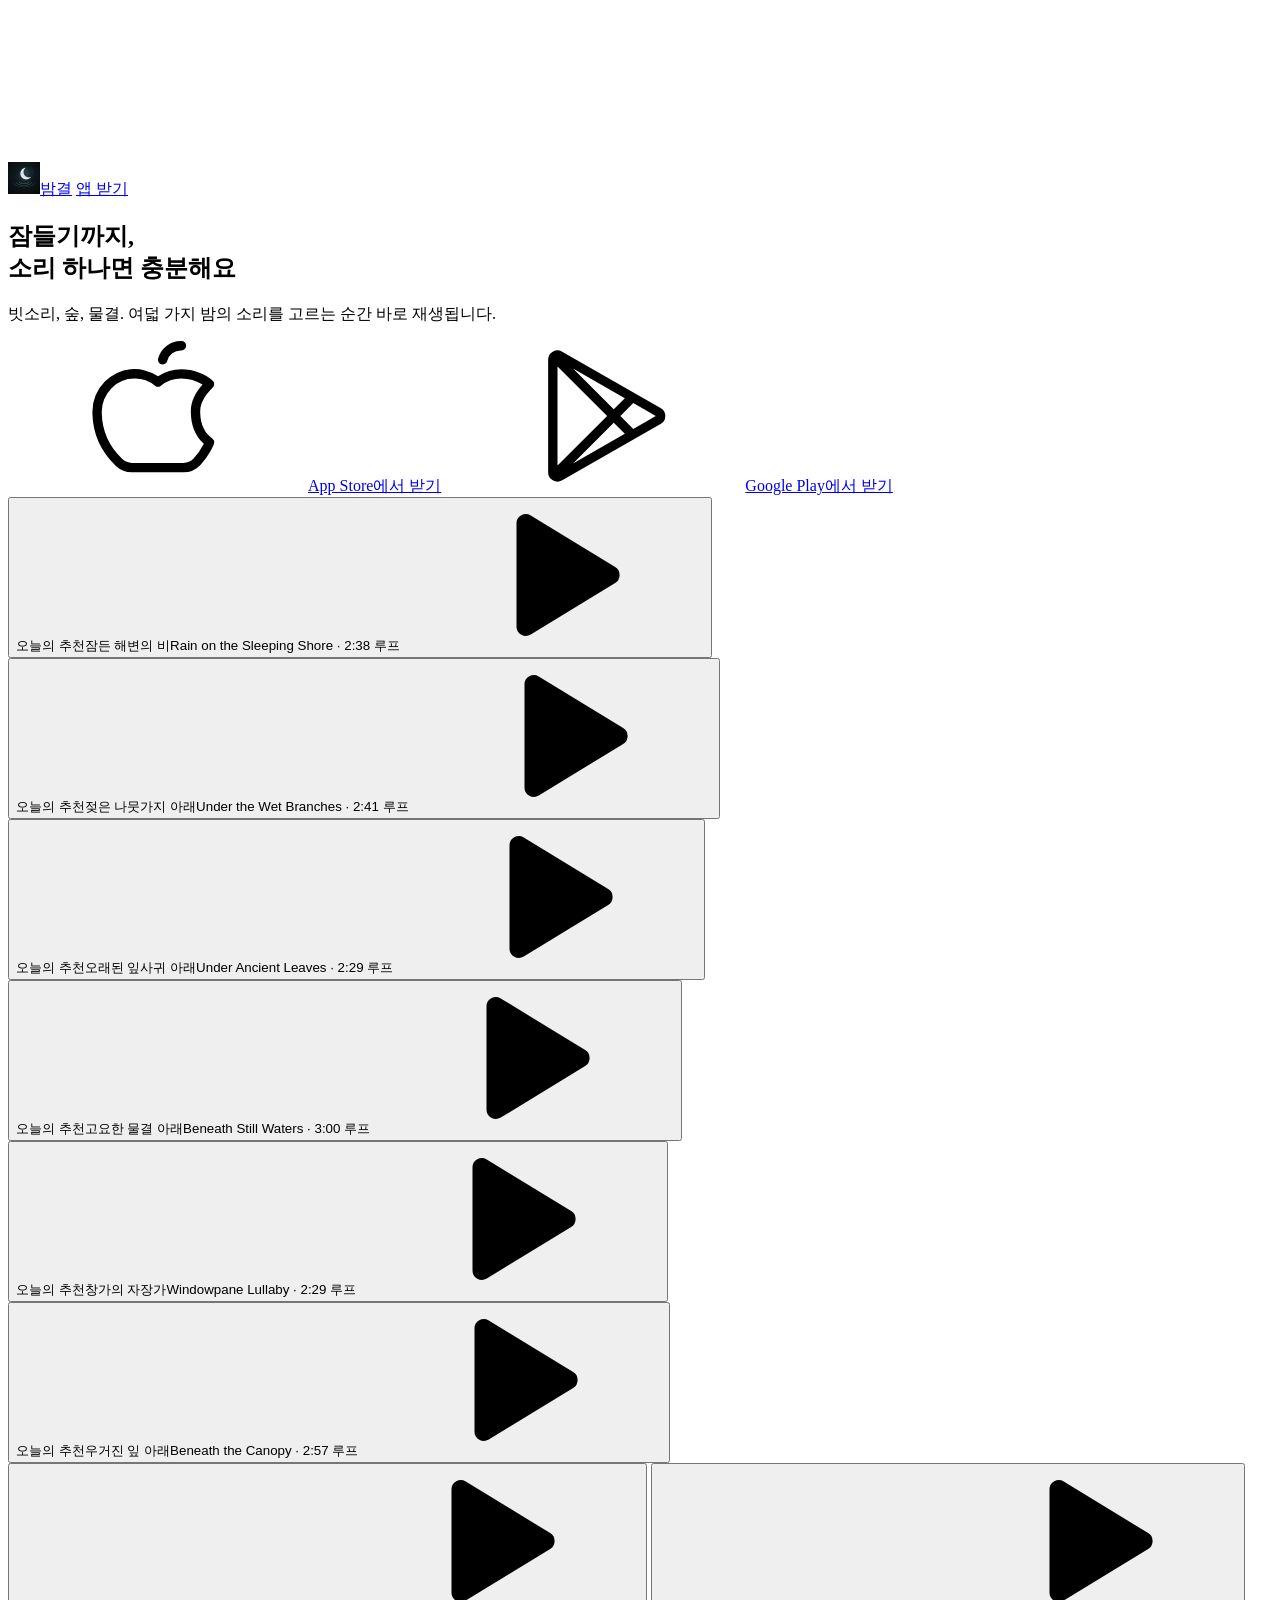
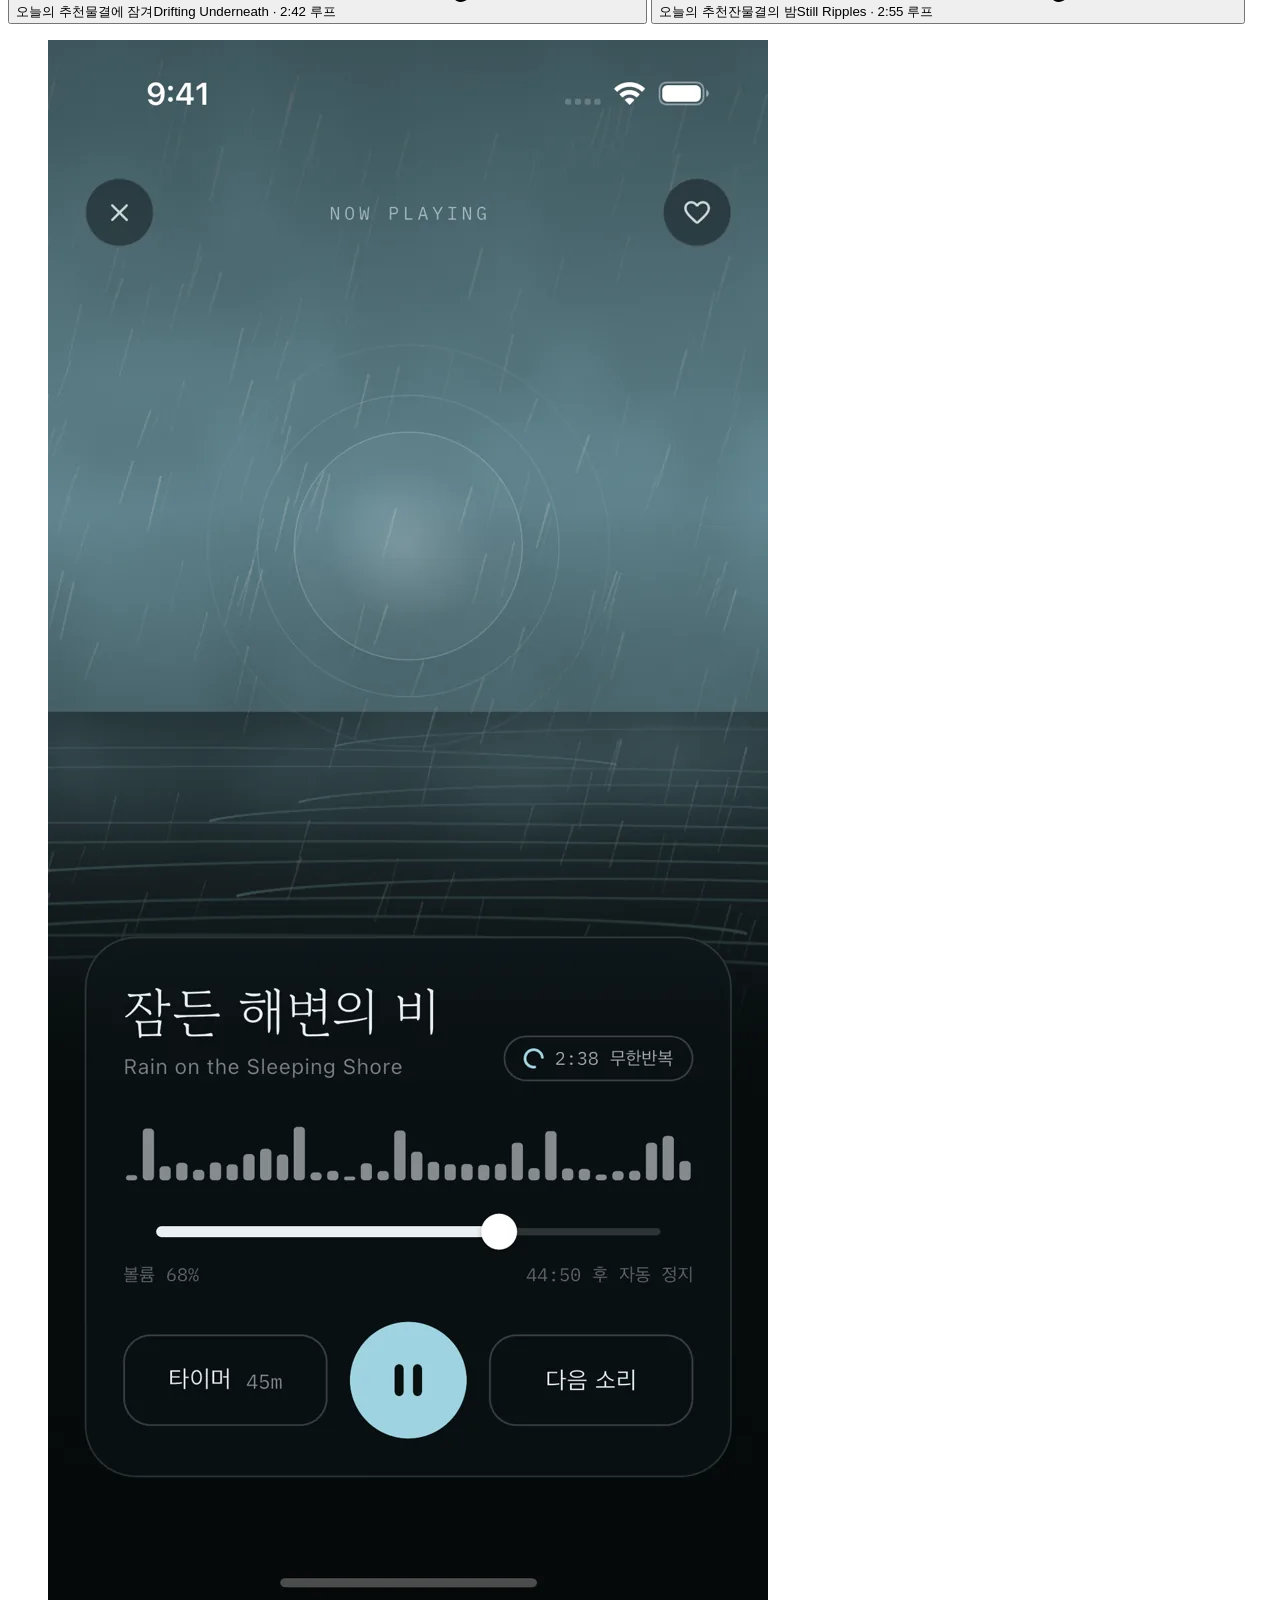
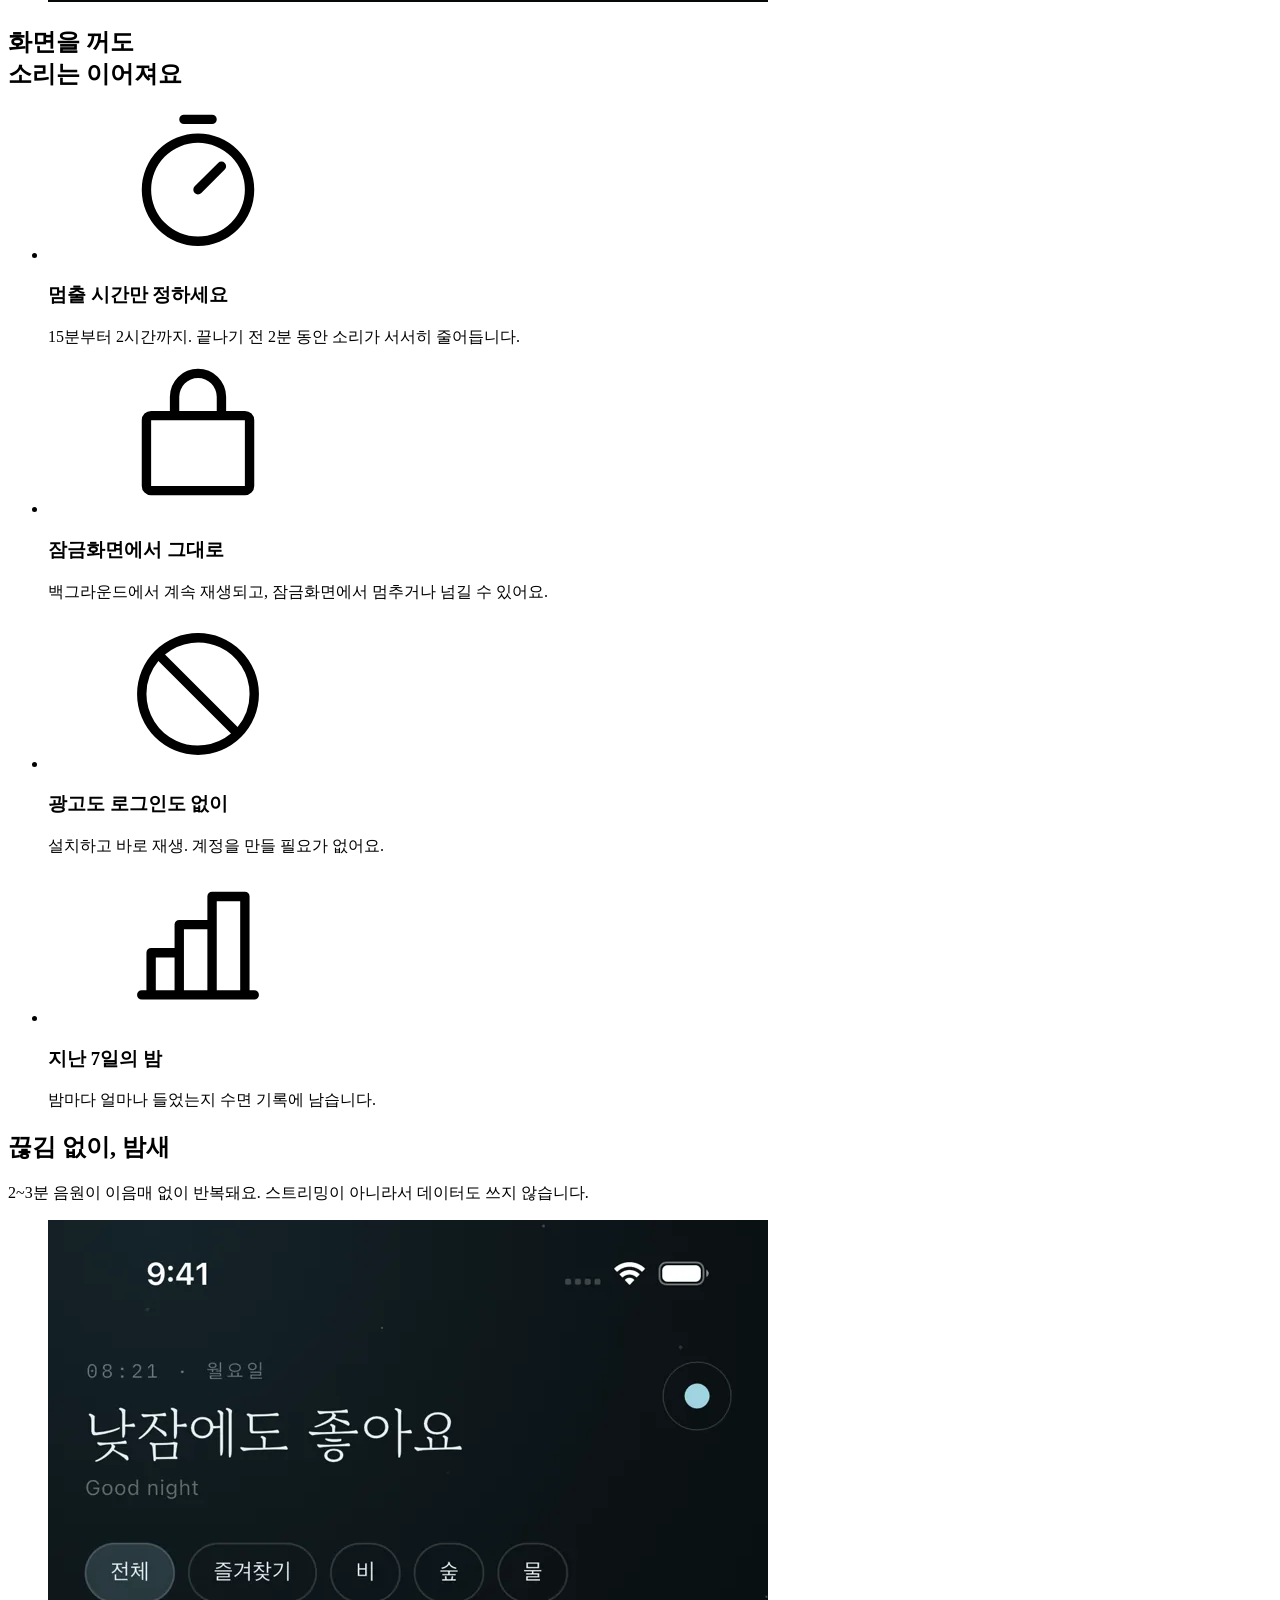
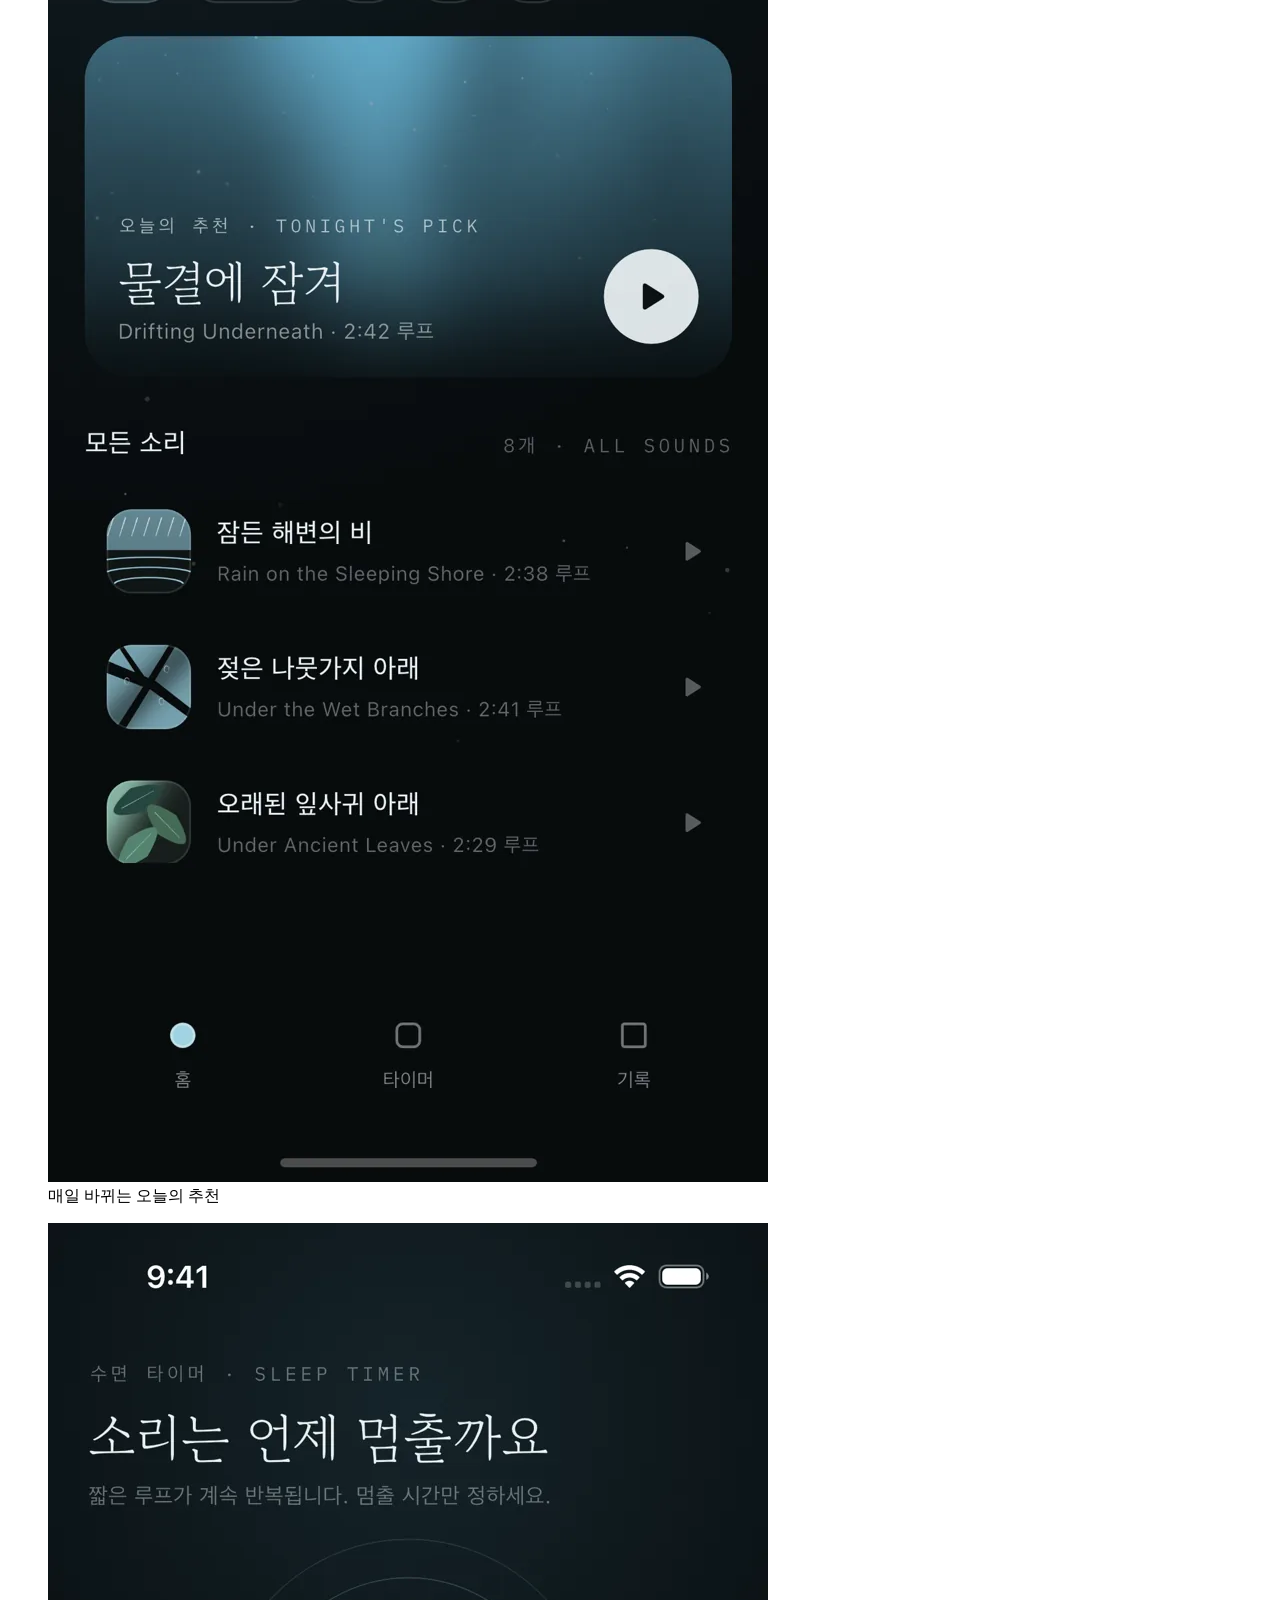
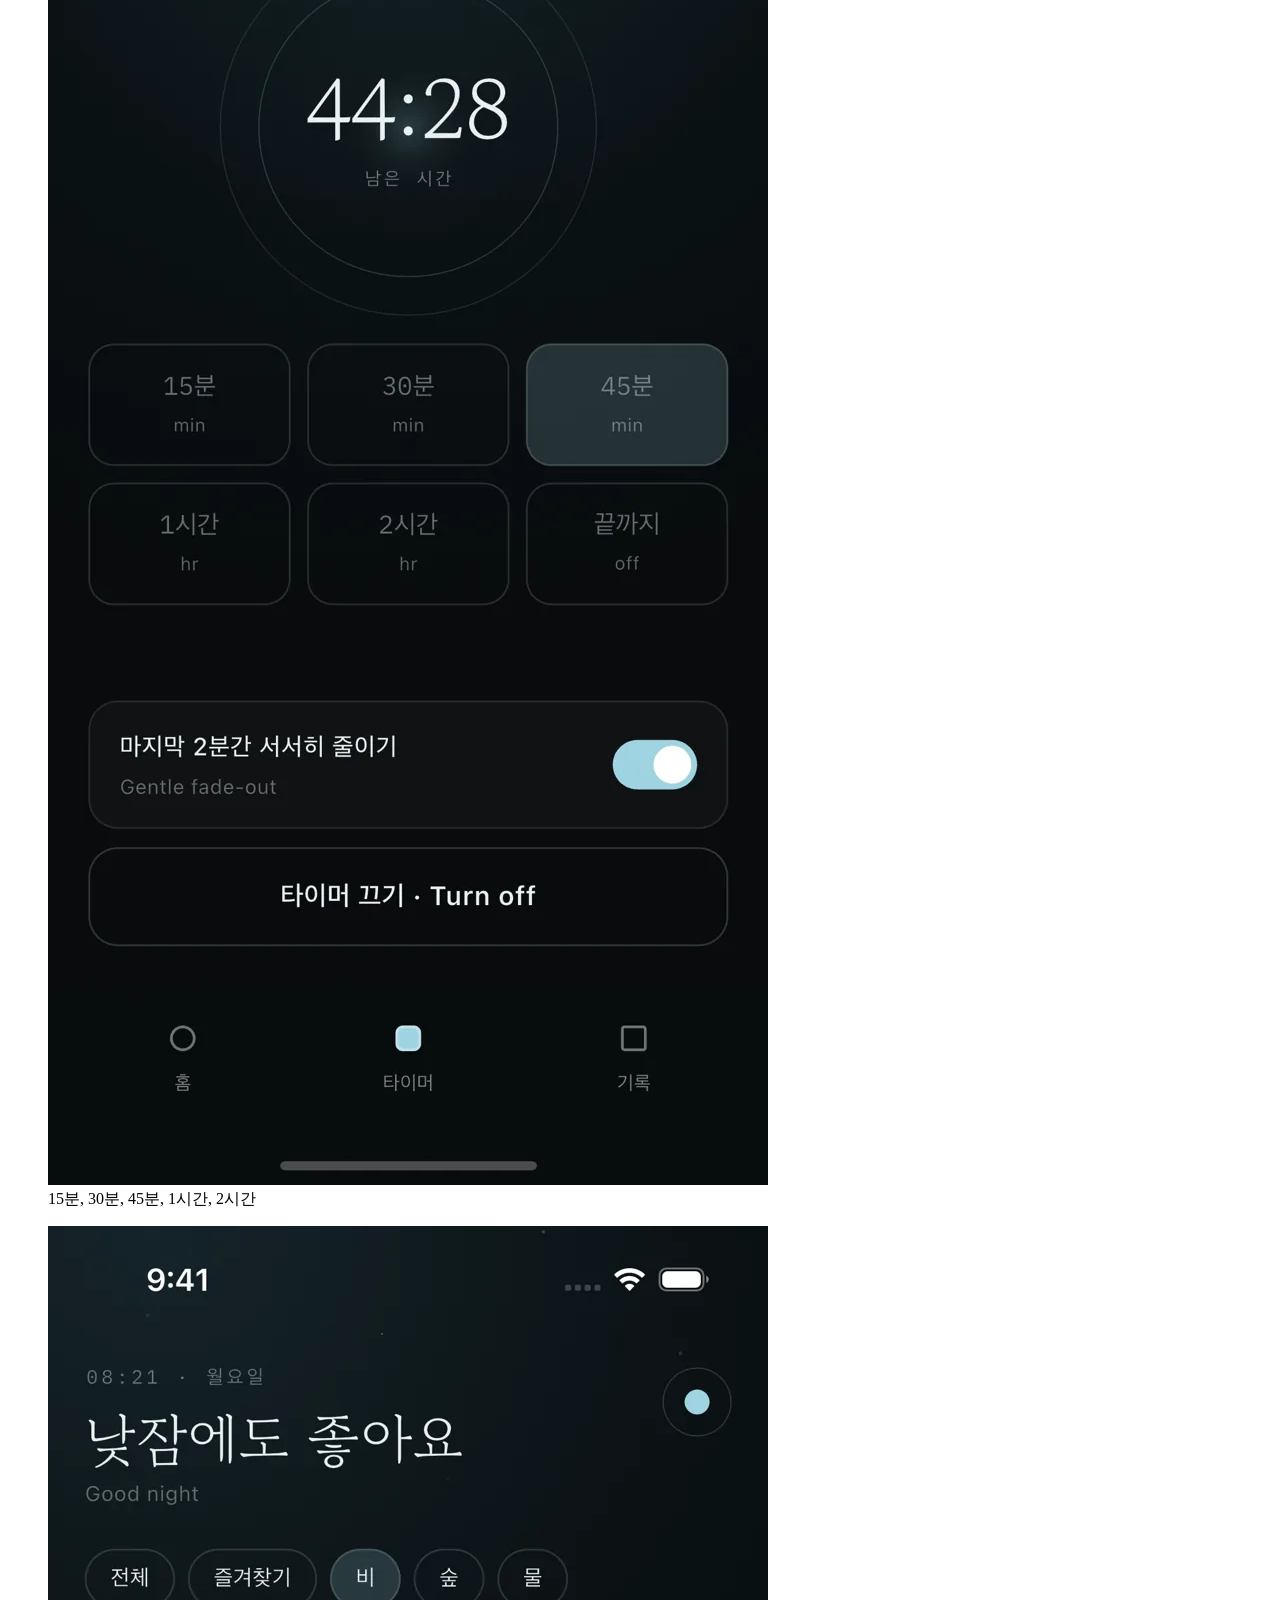
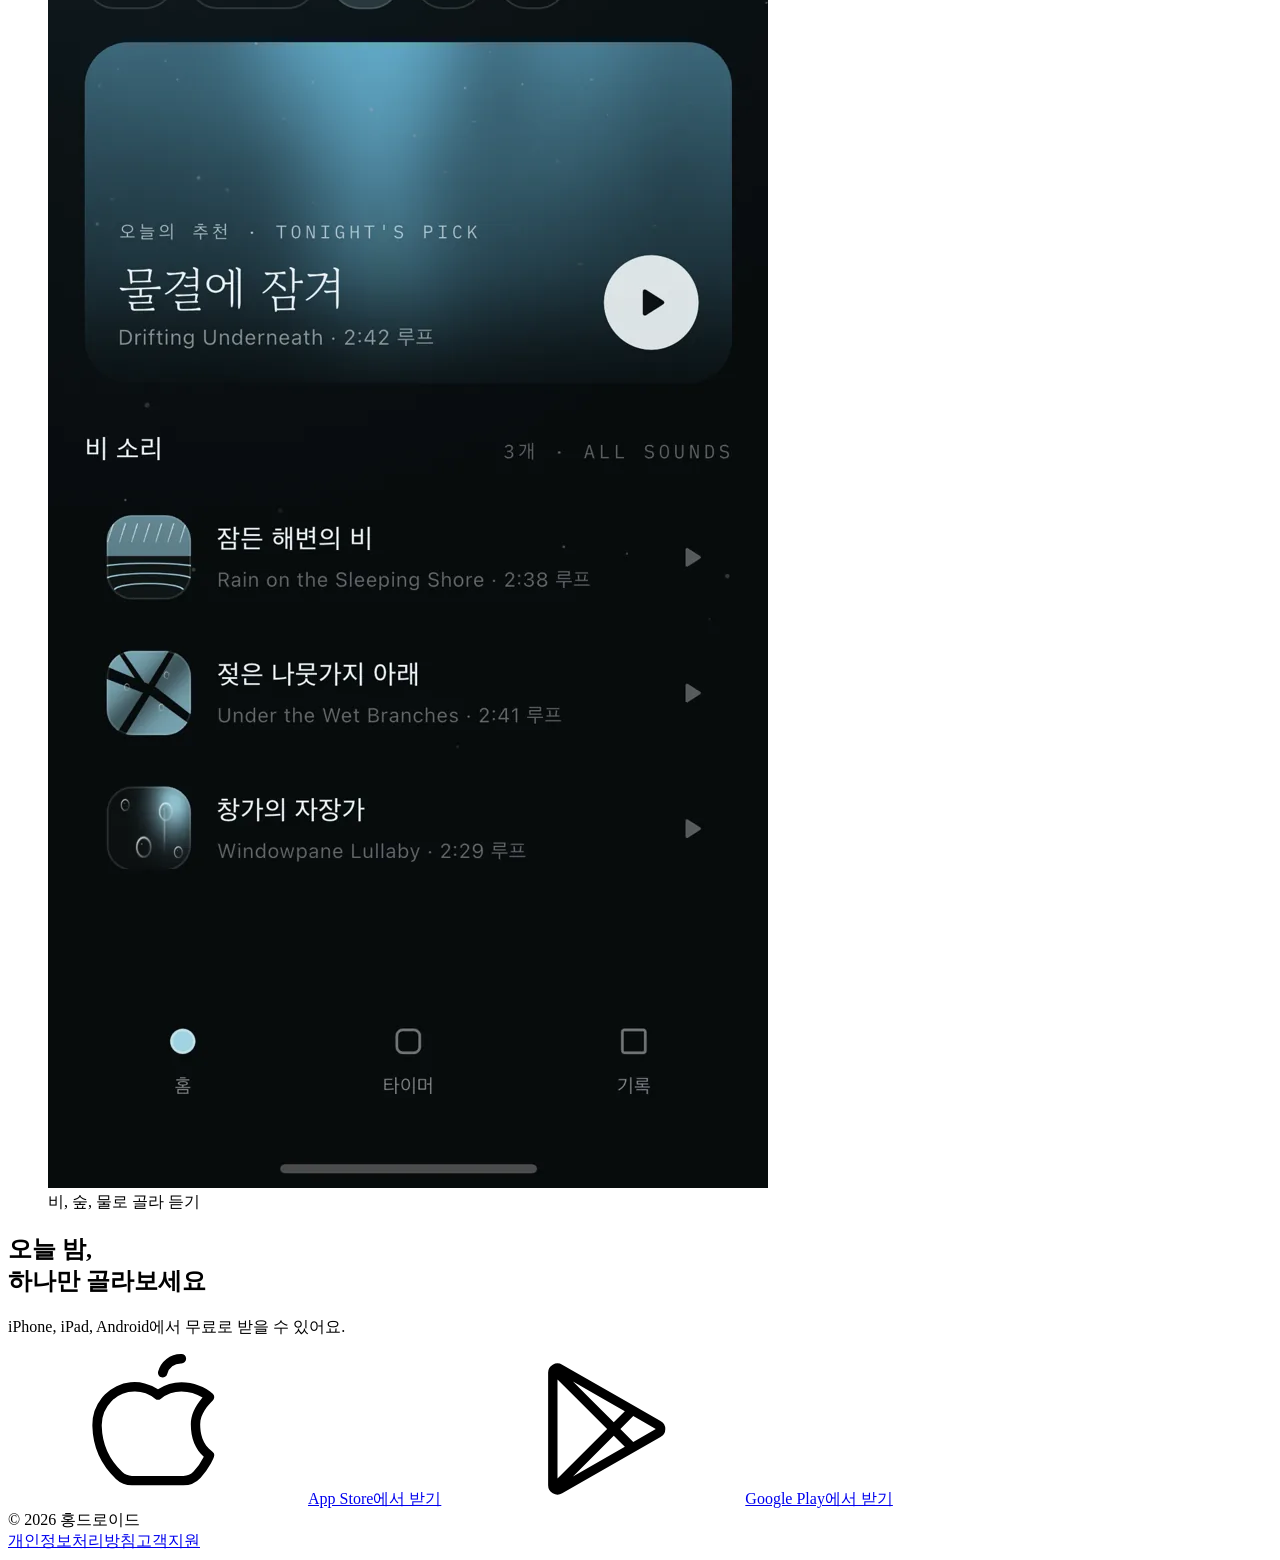
==== site/index.html @ 4cf06735 "밤결 랜딩 페이지 Co-Authored-By: Claude Opus 5.5 <noreply@anthropic.com> Claude-Session: https://claude.ai/" ====
<!doctype html>
<html lang="ko">
<head>
<meta charset="utf-8">
<meta name="viewport" content="width=device-width, initial-scale=1, viewport-fit=cover">
<title>밤결 - 수면 백색소음·빗소리 앱</title>
<meta name="description" content="빗소리, 숲, 물결. 여덟 가지 밤의 소리를 고르는 순간 바로 재생되는 수면 사운드 앱. 타이머, 백그라운드 재생, 광고 없이.">
<meta name="theme-color" content="#0A1013">
<link rel="canonical" href="https://bamgyeol.vercel.app/">
<link rel="icon" href="/favicon.png" type="image/png">
<link rel="apple-touch-icon" href="/apple-touch-icon.png">
<meta property="og:type" content="website">
<meta property="og:locale" content="ko_KR">
<meta property="og:title" content="밤결 - 잠들기까지, 소리 하나면 충분해요">
<meta property="og:description" content="여덟 가지 밤의 소리를 고르는 순간 바로 재생됩니다. iOS·Android 무료.">
<meta property="og:url" content="https://bamgyeol.vercel.app/">
<meta property="og:image" content="https://bamgyeol.vercel.app/og.jpg">
<meta name="twitter:card" content="summary_large_image">
<meta name="apple-itunes-app" content="app-id=6816719142">
<link rel="preload" href="/fonts/gowun.woff2" as="font" type="font/woff2" crossorigin>
<link rel="stylesheet" href="/styles.css">
<script type="application/ld+json">
{"@context":"https://schema.org","@type":"MobileApplication","name":"밤결","alternateName":"Bamgyeol","operatingSystem":"iOS, Android","applicationCategory":"HealthApplication","description":"여덟 가지 밤의 소리를 무한 반복 재생하는 수면 사운드 앱","offers":{"@type":"Offer","price":"0","priceCurrency":"KRW"},"downloadUrl":["https://apps.apple.com/kr/app/id6816719142","https://play.google.com/store/apps/details?id=com.bamgyeol.bamgyeol"]}
</script>
</head>
<body>
<svg class="sprite" aria-hidden="true"><symbol id="i-apple" viewBox="0 0 256 256"><path d="M223.3,169.59a8.07,8.07,0,0,0-2.8-3.4C203.53,154.53,200,134.64,200,120c0-17.67,13.47-33.06,21.5-40.67a8,8,0,0,0,0-11.62C208.82,55.74,187.82,48,168,48a72.2,72.2,0,0,0-40,12.13,71.56,71.56,0,0,0-90.71,9.09A74.63,74.63,0,0,0,16,123.4a127.06,127.06,0,0,0,40.14,89.73A39.8,39.8,0,0,0,83.59,224h87.68a39.84,39.84,0,0,0,29.12-12.57,125,125,0,0,0,17.82-24.6C225.23,174,224.33,172,223.3,169.59Zm-34.63,30.94a23.76,23.76,0,0,1-17.4,7.47H83.59a23.82,23.82,0,0,1-16.44-6.51A111.14,111.14,0,0,1,32,123,58.5,58.5,0,0,1,48.65,80.47,54.81,54.81,0,0,1,88,64h.78A55.45,55.45,0,0,1,123,76.28a8,8,0,0,0,10,0A55.44,55.44,0,0,1,168,64a70.64,70.64,0,0,1,36,10.35c-13,14.52-20,30.47-20,45.65,0,23.77,7.64,42.73,22.18,55.3A105.82,105.82,0,0,1,188.67,200.53ZM128.23,30A40,40,0,0,1,167,0h1a8,8,0,0,1,0,16h-1a24,24,0,0,0-23.24,18,8,8,0,1,1-15.5-4Z"/></symbol><symbol id="i-gplay" viewBox="0 0 256 256"><path d="M239.82,114.19,72,18.16a16,16,0,0,0-16.12,0A15.68,15.68,0,0,0,48,31.87V224.13a15.68,15.68,0,0,0,7.92,13.67,16,16,0,0,0,16.12,0l167.78-96a15.75,15.75,0,0,0,0-27.62ZM64,212.67V43.33L148.69,128Zm96-73.36,18.92,18.92-88.5,50.66ZM90.4,47.1l88.53,50.67L160,116.69ZM193.31,150l-22-22,22-22,38.43,22Z"/></symbol><symbol id="i-play" viewBox="0 0 256 256"><path d="M240,128a15.74,15.74,0,0,1-7.6,13.51L88.32,229.65a16,16,0,0,1-16.2.3A15.86,15.86,0,0,1,64,216.13V39.87a15.86,15.86,0,0,1,8.12-13.82,16,16,0,0,1,16.2.3L232.4,114.49A15.74,15.74,0,0,1,240,128Z"/></symbol><symbol id="i-timer" viewBox="0 0 256 256"><path d="M128,40a96,96,0,1,0,96,96A96.11,96.11,0,0,0,128,40Zm0,176a80,80,0,1,1,80-80A80.09,80.09,0,0,1,128,216ZM173.66,90.34a8,8,0,0,1,0,11.32l-40,40a8,8,0,0,1-11.32-11.32l40-40A8,8,0,0,1,173.66,90.34ZM96,16a8,8,0,0,1,8-8h48a8,8,0,0,1,0,16H104A8,8,0,0,1,96,16Z"/></symbol><symbol id="i-lock" viewBox="0 0 256 256"><path d="M208,80H176V56a48,48,0,0,0-96,0V80H48A16,16,0,0,0,32,96V208a16,16,0,0,0,16,16H208a16,16,0,0,0,16-16V96A16,16,0,0,0,208,80ZM96,56a32,32,0,0,1,64,0V80H96ZM208,208H48V96H208V208Z"/></symbol><symbol id="i-prohibit" viewBox="0 0 256 256"><path d="M128,24A104,104,0,1,0,232,128,104.11,104.11,0,0,0,128,24Zm88,104a87.56,87.56,0,0,1-20.41,56.28L71.72,60.4A88,88,0,0,1,216,128ZM40,128A87.56,87.56,0,0,1,60.41,71.72L184.28,195.6A88,88,0,0,1,40,128Z"/></symbol><symbol id="i-chart" viewBox="0 0 256 256"><path d="M224,200h-8V40a8,8,0,0,0-8-8H152a8,8,0,0,0-8,8V80H96a8,8,0,0,0-8,8v40H48a8,8,0,0,0-8,8v64H32a8,8,0,0,0,0,16H224a8,8,0,0,0,0-16ZM160,48h40V200H160ZM104,96h40V200H104ZM56,144H88v56H56Z"/></symbol></svg>
<div class="ambient" aria-hidden="true"><div class="ambient__layer"></div><div class="ambient__layer"></div></div>

<header class="nav">
  <a class="brand" href="#top" aria-label="밤결 처음으로"><img src="/img/icon.png" alt="" width="32" height="32"><span>밤결</span></a>
  <a class="nav__get" href="#get">앱 받기</a>
</header>

<main id="top">
  <section class="hero">
    <div class="hero__copy">
      <h1><span>잠들기까지,</span><br><span>소리 하나면 충분해요</span></h1>
      <p class="hero__sub">빗소리, 숲, 물결. 여덟 가지 밤의 소리를 고르는 순간 바로 재생됩니다.</p>
      <div class="stores">
        <a class="store" href="https://apps.apple.com/kr/app/id6816719142" rel="noopener"><svg aria-hidden="true"><use href="#i-apple"/></svg><span>App Store에서 받기</span></a>
        <a class="store" href="https://play.google.com/store/apps/details?id=com.bamgyeol.bamgyeol" rel="noopener"><svg aria-hidden="true"><use href="#i-gplay"/></svg><span>Google Play에서 받기</span></a>
      </div>
    </div>

    <div class="windows" role="group" aria-label="여덟 가지 소리 미리 듣기. 누르면 재생됩니다.">
      <button class="win" type="button" data-id="rain_shore" data-name="잠든 해변의 비" aria-pressed="false" style="--scene:url(/img/scene_rain_shore.webp);--i:0">
        <span class="win__cap"><span class="win__pick">오늘의 추천</span><span class="win__name">잠든 해변의 비</span><span class="win__en">Rain on the Sleeping Shore · 2:38 루프</span></span>
        <span class="win__state" aria-hidden="true"><svg><use href="#i-play"/></svg><span class="eq"><i></i><i></i><i></i></span></span>
      </button>
      <button class="win" type="button" data-id="wet_branches" data-name="젖은 나뭇가지 아래" aria-pressed="false" style="--scene:url(/img/scene_wet_branches.webp);--i:1">
        <span class="win__cap"><span class="win__pick">오늘의 추천</span><span class="win__name">젖은 나뭇가지 아래</span><span class="win__en">Under the Wet Branches · 2:41 루프</span></span>
        <span class="win__state" aria-hidden="true"><svg><use href="#i-play"/></svg><span class="eq"><i></i><i></i><i></i></span></span>
      </button>
      <button class="win" type="button" data-id="ancient_leaves" data-name="오래된 잎사귀 아래" aria-pressed="false" style="--scene:url(/img/scene_ancient_leaves.webp);--i:2">
        <span class="win__cap"><span class="win__pick">오늘의 추천</span><span class="win__name">오래된 잎사귀 아래</span><span class="win__en">Under Ancient Leaves · 2:29 루프</span></span>
        <span class="win__state" aria-hidden="true"><svg><use href="#i-play"/></svg><span class="eq"><i></i><i></i><i></i></span></span>
      </button>
      <button class="win" type="button" data-id="still_waters" data-name="고요한 물결 아래" aria-pressed="false" style="--scene:url(/img/scene_still_waters.webp);--i:3">
        <span class="win__cap"><span class="win__pick">오늘의 추천</span><span class="win__name">고요한 물결 아래</span><span class="win__en">Beneath Still Waters · 3:00 루프</span></span>
        <span class="win__state" aria-hidden="true"><svg><use href="#i-play"/></svg><span class="eq"><i></i><i></i><i></i></span></span>
      </button>
      <button class="win" type="button" data-id="windowpane" data-name="창가의 자장가" aria-pressed="false" style="--scene:url(/img/scene_windowpane.webp);--i:4">
        <span class="win__cap"><span class="win__pick">오늘의 추천</span><span class="win__name">창가의 자장가</span><span class="win__en">Windowpane Lullaby · 2:29 루프</span></span>
        <span class="win__state" aria-hidden="true"><svg><use href="#i-play"/></svg><span class="eq"><i></i><i></i><i></i></span></span>
      </button>
      <button class="win" type="button" data-id="canopy" data-name="우거진 잎 아래" aria-pressed="false" style="--scene:url(/img/scene_canopy.webp);--i:5">
        <span class="win__cap"><span class="win__pick">오늘의 추천</span><span class="win__name">우거진 잎 아래</span><span class="win__en">Beneath the Canopy · 2:57 루프</span></span>
        <span class="win__state" aria-hidden="true"><svg><use href="#i-play"/></svg><span class="eq"><i></i><i></i><i></i></span></span>
      </button>
      <button class="win" type="button" data-id="drifting" data-name="물결에 잠겨" aria-pressed="false" style="--scene:url(/img/scene_drifting.webp);--i:6">
        <span class="win__cap"><span class="win__pick">오늘의 추천</span><span class="win__name">물결에 잠겨</span><span class="win__en">Drifting Underneath · 2:42 루프</span></span>
        <span class="win__state" aria-hidden="true"><svg><use href="#i-play"/></svg><span class="eq"><i></i><i></i><i></i></span></span>
      </button>
      <button class="win" type="button" data-id="still_ripples" data-name="잔물결의 밤" aria-pressed="false" style="--scene:url(/img/scene_still_ripples.webp);--i:7">
        <span class="win__cap"><span class="win__pick">오늘의 추천</span><span class="win__name">잔물결의 밤</span><span class="win__en">Still Ripples · 2:55 루프</span></span>
        <span class="win__state" aria-hidden="true"><svg><use href="#i-play"/></svg><span class="eq"><i></i><i></i><i></i></span></span>
      </button>
    </div>
  </section>

  <section class="night reveal">
    <figure class="night__shot">
      <img src="/shots/player.webp" alt="밤결 재생 화면. 잠든 해변의 비가 재생 중이고 자동 정지 타이머가 켜져 있다." width="720" height="1562" loading="lazy">
    </figure>
    <div class="night__copy">
      <h2>화면을 꺼도<br>소리는 이어져요</h2>
      <ul class="facts">
        <li><svg aria-hidden="true"><use href="#i-timer"/></svg><div><h3>멈출 시간만 정하세요</h3><p>15분부터 2시간까지. 끝나기 전 2분 동안 소리가 서서히 줄어듭니다.</p></div></li>
        <li><svg aria-hidden="true"><use href="#i-lock"/></svg><div><h3>잠금화면에서 그대로</h3><p>백그라운드에서 계속 재생되고, 잠금화면에서 멈추거나 넘길 수 있어요.</p></div></li>
        <li><svg aria-hidden="true"><use href="#i-prohibit"/></svg><div><h3>광고도 로그인도 없이</h3><p>설치하고 바로 재생. 계정을 만들 필요가 없어요.</p></div></li>
        <li><svg aria-hidden="true"><use href="#i-chart"/></svg><div><h3>지난 7일의 밤</h3><p>밤마다 얼마나 들었는지 수면 기록에 남습니다.</p></div></li>
      </ul>
    </div>
  </section>

  <section class="screens reveal">
    <h2>끊김 없이, 밤새</h2>
    <p class="screens__lead">2~3분 음원이 이음매 없이 반복돼요. 스트리밍이 아니라서 데이터도 쓰지 않습니다.</p>
    <div class="screens__row">
      <figure><img src="/shots/home.webp" alt="홈 화면. 오늘의 추천과 소리 목록" width="720" height="1562" loading="lazy"><figcaption>매일 바뀌는 오늘의 추천</figcaption></figure>
      <figure><img src="/shots/timer.webp" alt="수면 타이머 화면" width="720" height="1562" loading="lazy"><figcaption>15분, 30분, 45분, 1시간, 2시간</figcaption></figure>
      <figure><img src="/shots/filtered.webp" alt="비 카테고리로 걸러 본 소리 목록" width="720" height="1562" loading="lazy"><figcaption>비, 숲, 물로 골라 듣기</figcaption></figure>
    </div>
  </section>

  <section class="get reveal" id="get">
    <h2>오늘 밤,<br>하나만 골라보세요</h2>
    <p>iPhone, iPad, Android에서 무료로 받을 수 있어요.</p>
    <div class="stores">
      <a class="store" href="https://apps.apple.com/kr/app/id6816719142" rel="noopener"><svg aria-hidden="true"><use href="#i-apple"/></svg><span>App Store에서 받기</span></a>
      <a class="store" href="https://play.google.com/store/apps/details?id=com.bamgyeol.bamgyeol" rel="noopener"><svg aria-hidden="true"><use href="#i-gplay"/></svg><span>Google Play에서 받기</span></a>
    </div>
  </section>
</main>

<footer class="foot">
  <span>© 2026 홍드로이드</span>
  <nav aria-label="정책"><a href="https://bamgyeol-sleep-app.web.app/privacy.html">개인정보처리방침</a><a href="https://bamgyeol-sleep-app.web.app/support.html">고객지원</a></nav>
</footer>
<script src="/main.js" defer></script>
</body>
</html>
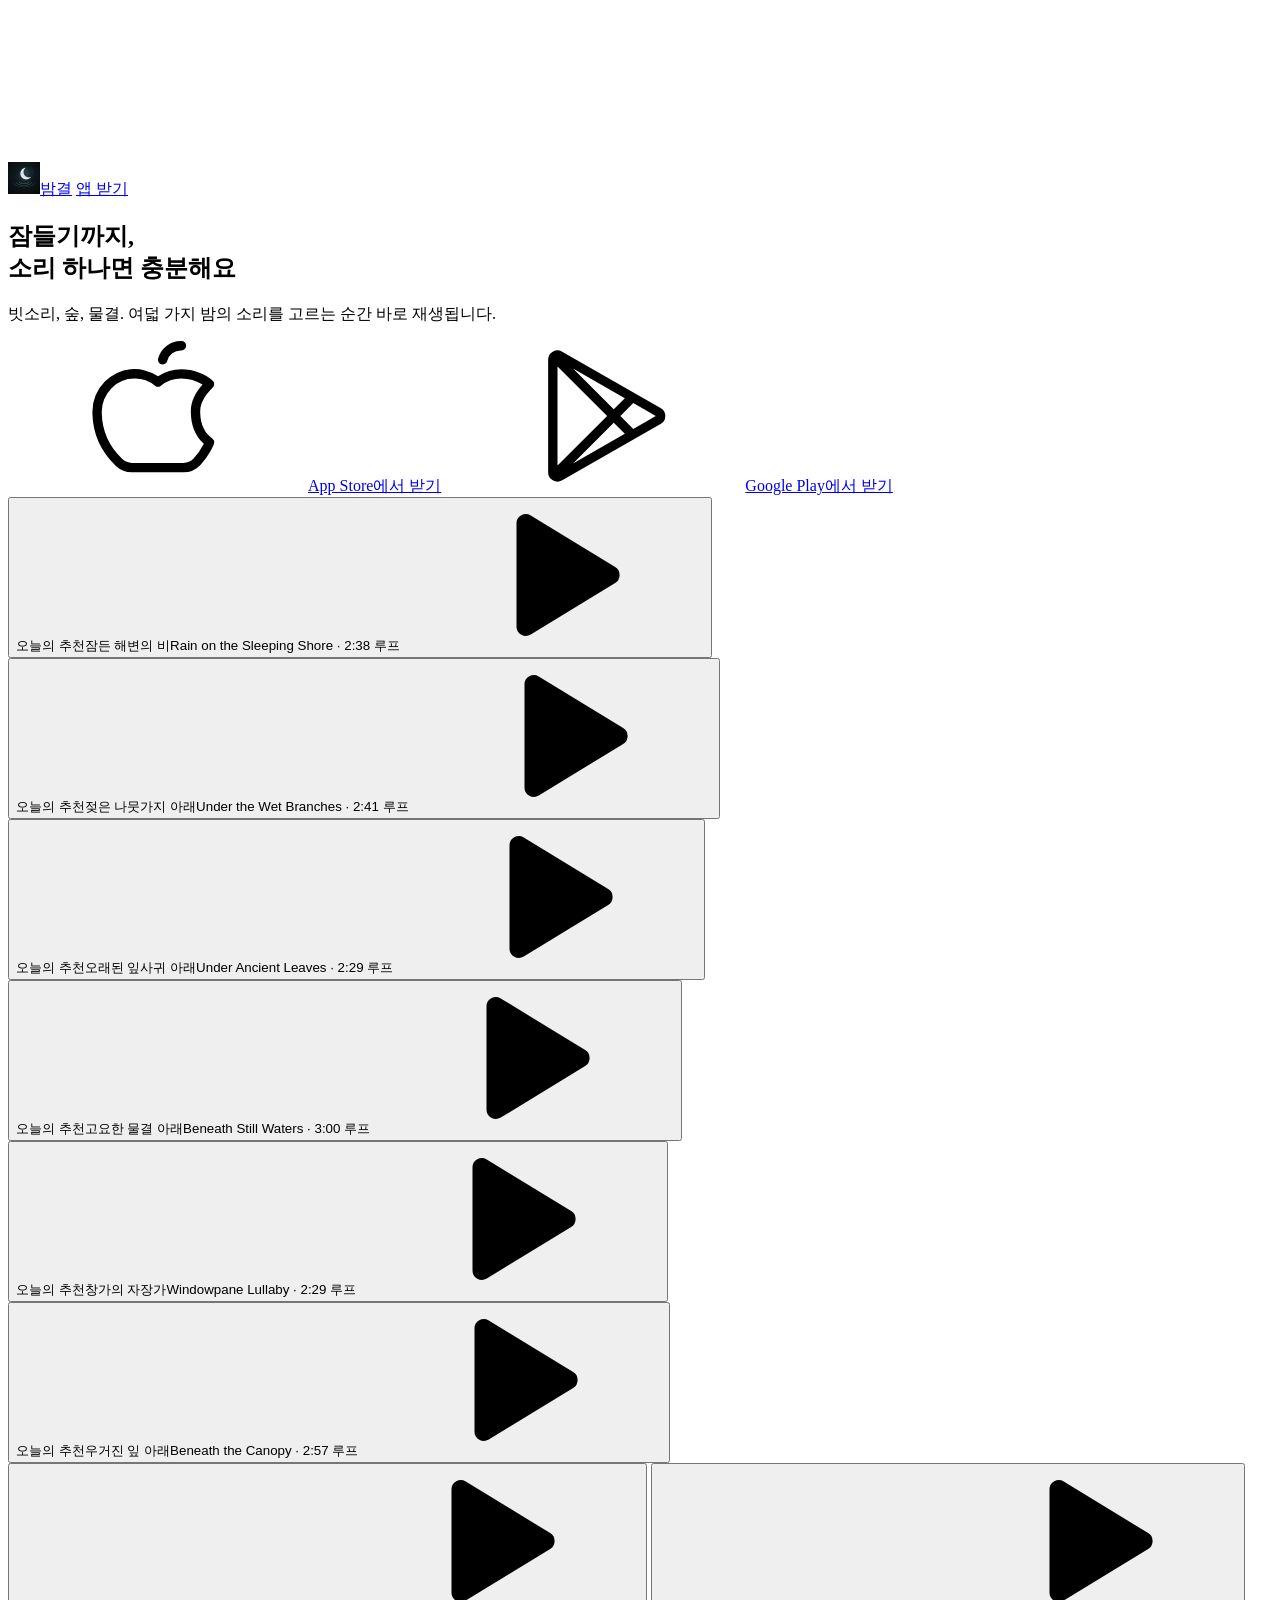
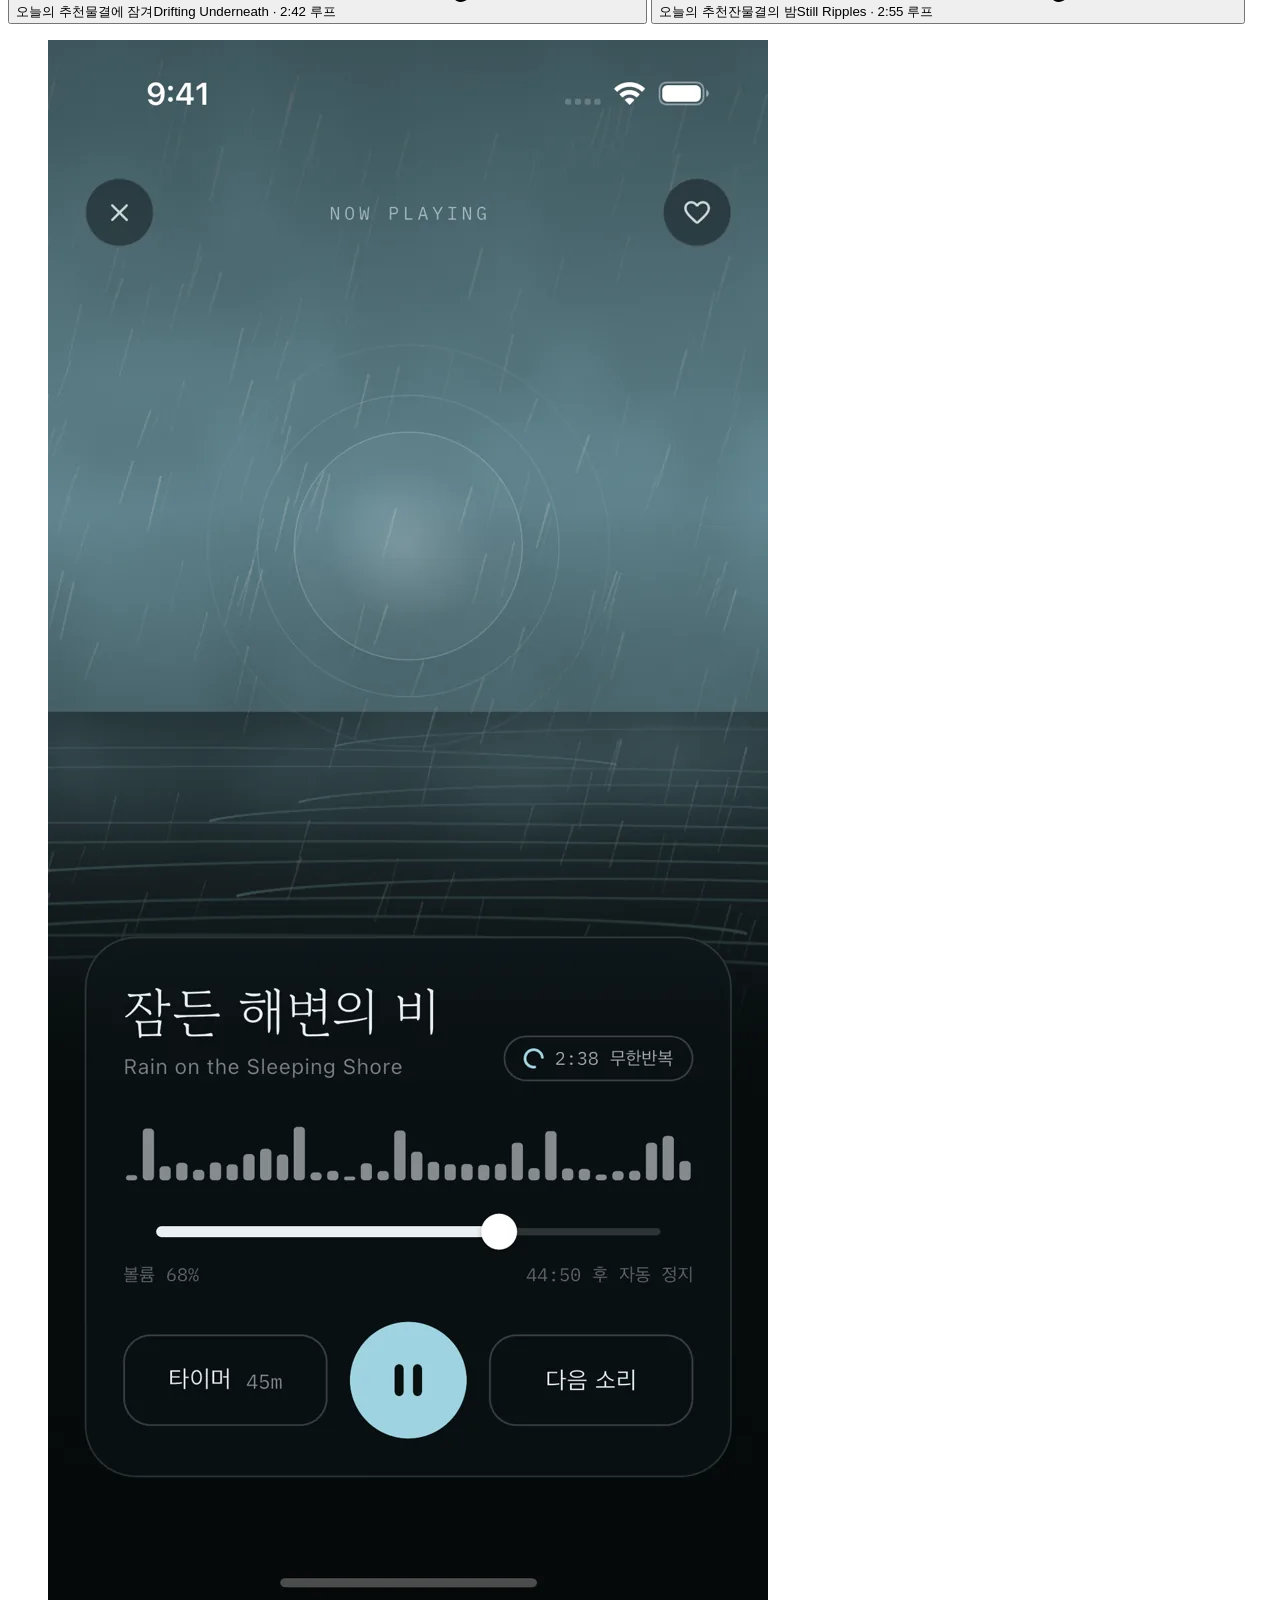
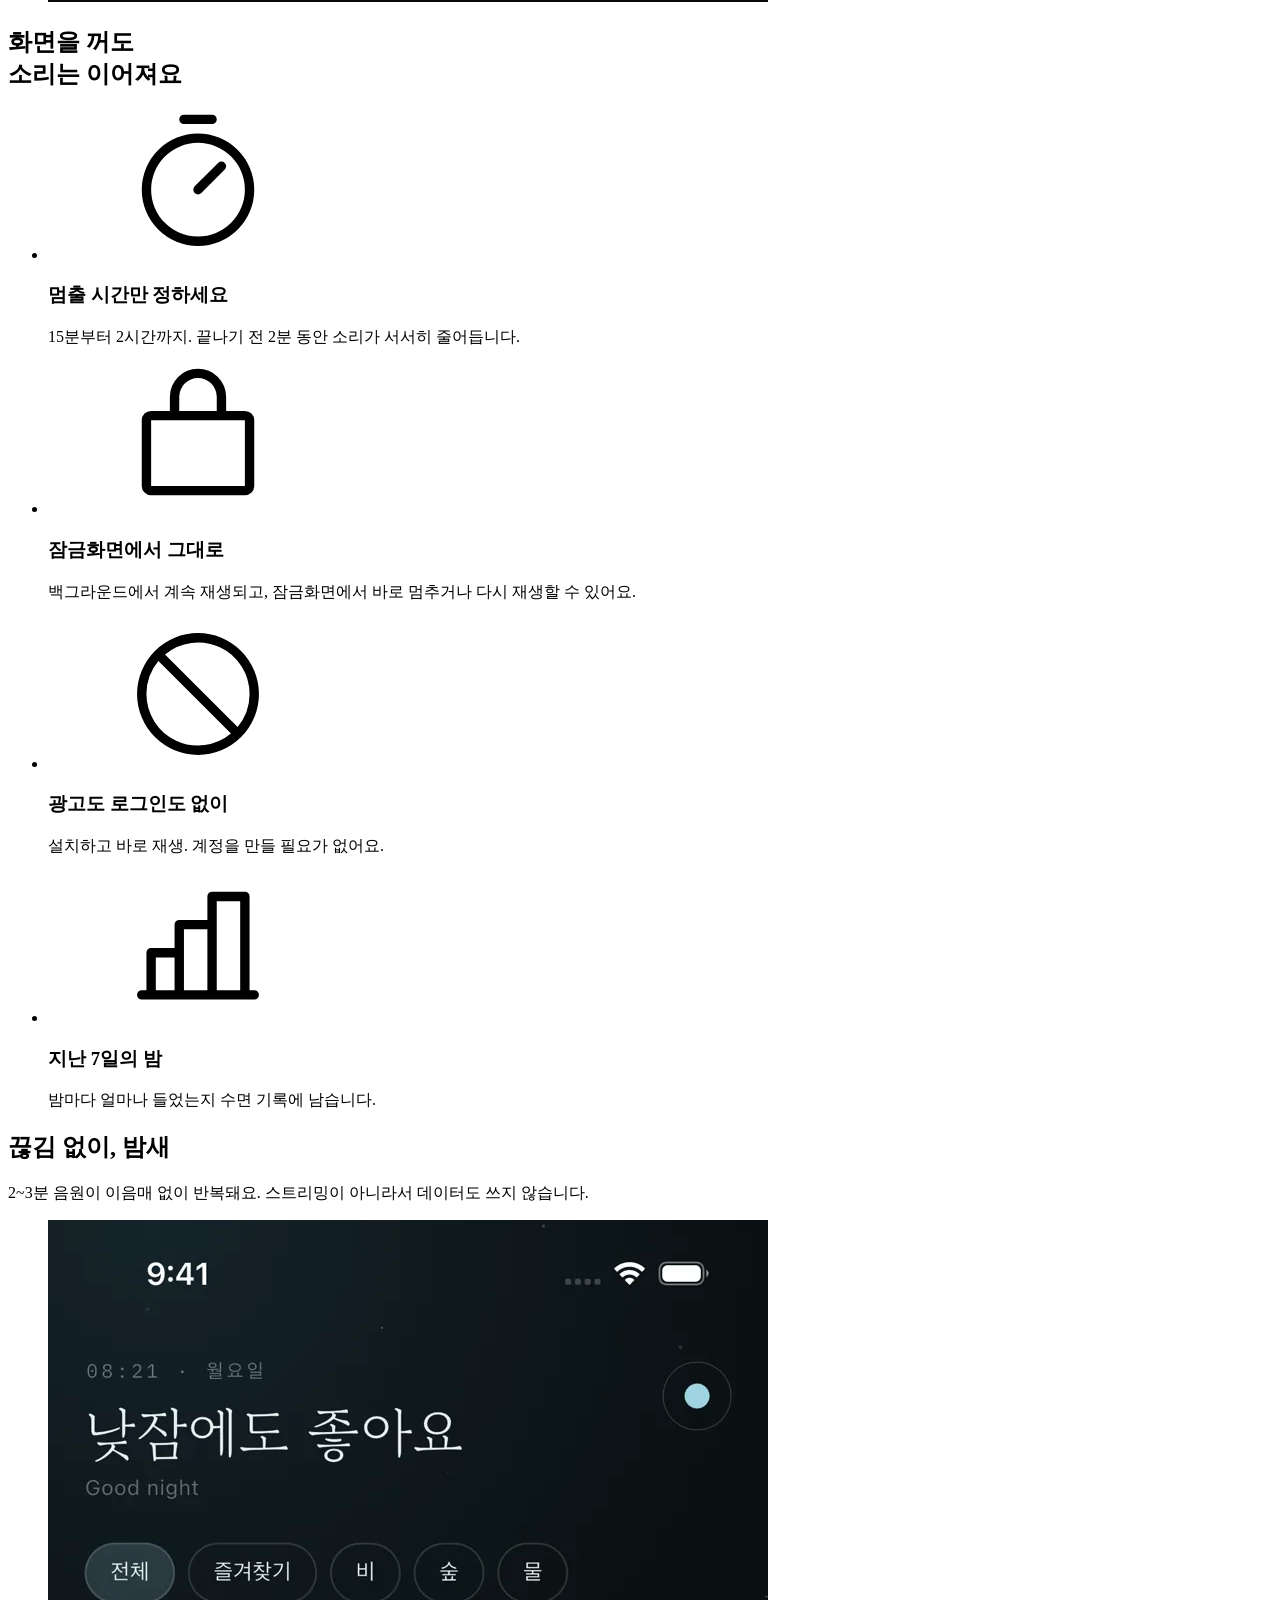
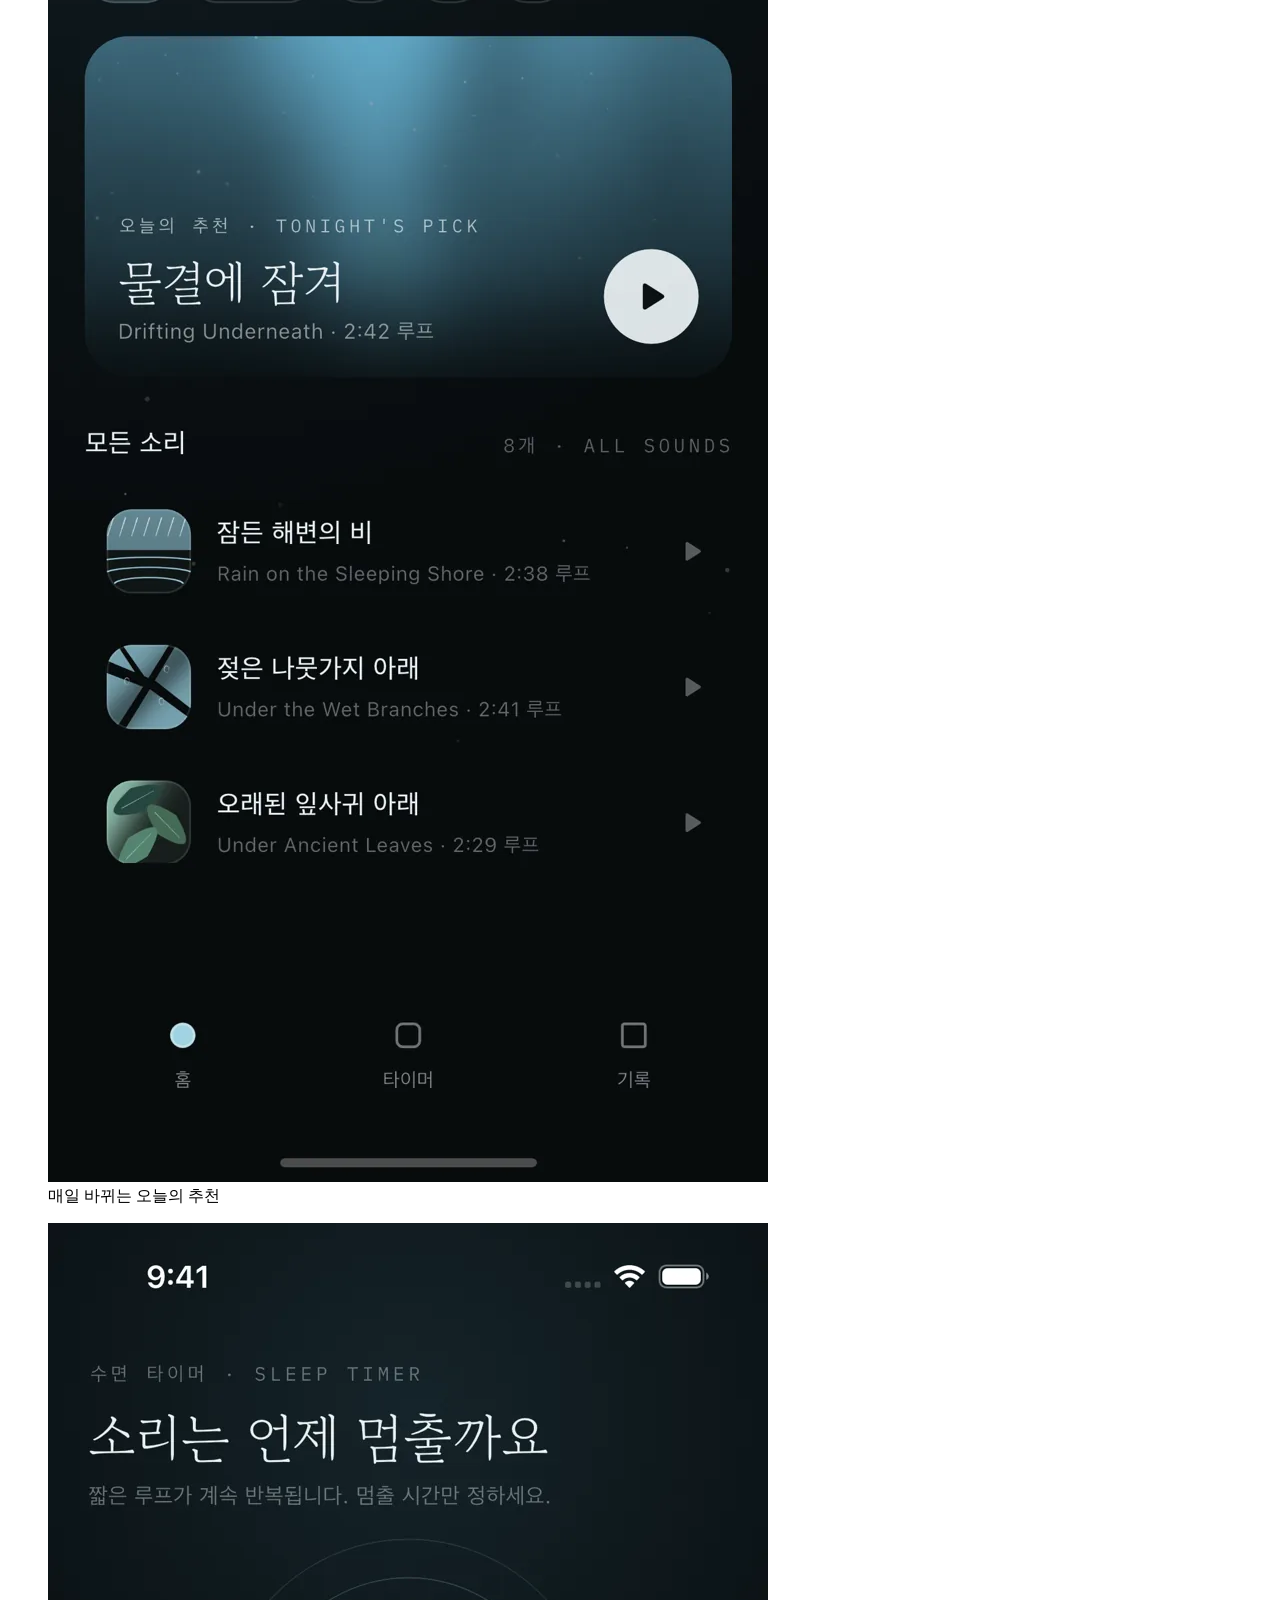
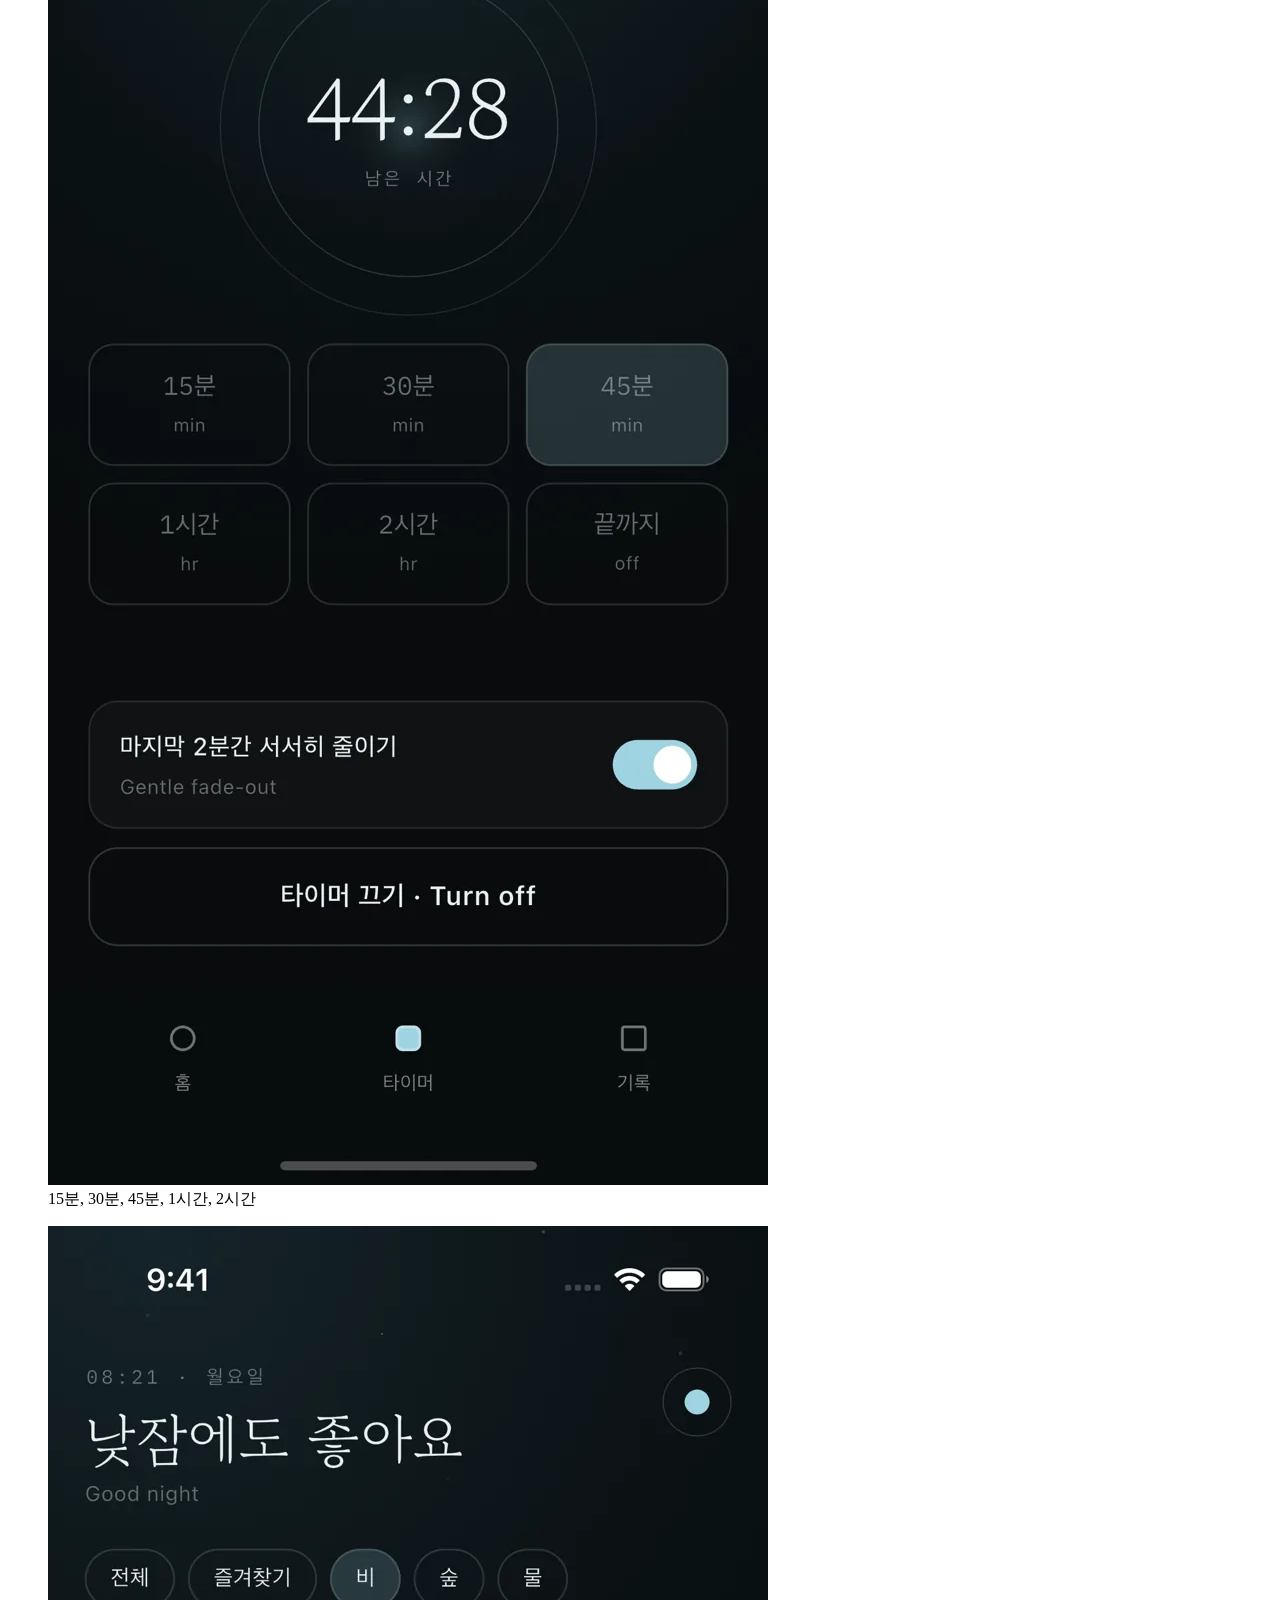
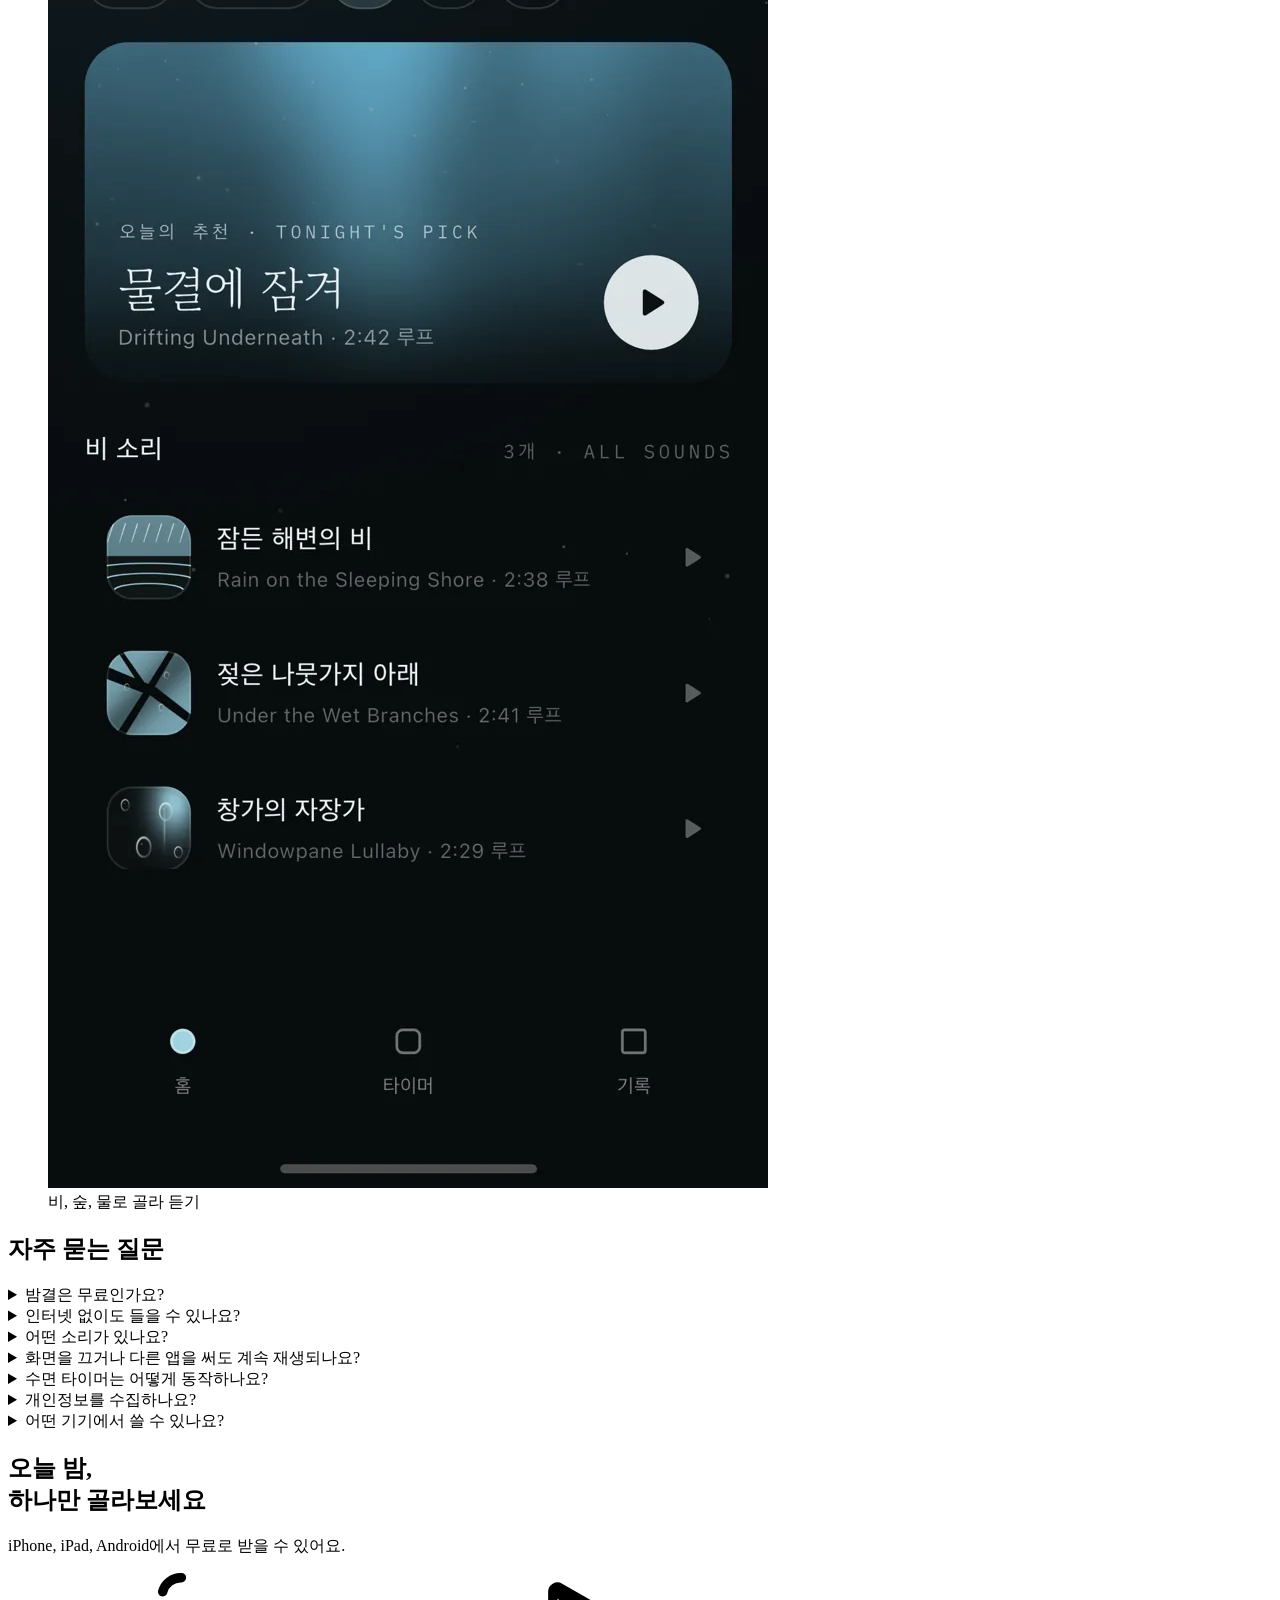
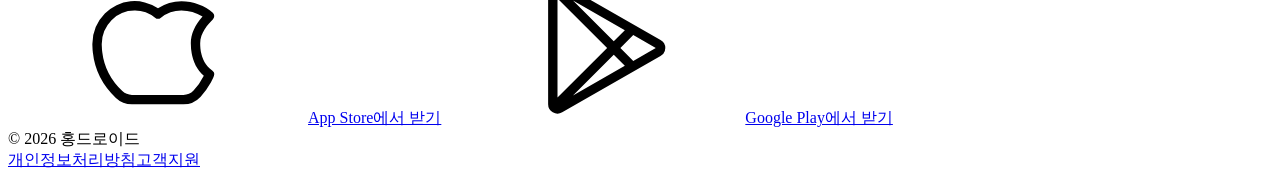
==== commit 95837451: "SEO·GEO: 구조화 데이터, FAQ, llms.txt, AI 크롤러 허용 Co-Authored-By: Claude Opus 5.5 <noreply@anthropic.com> C" ====
--- a/site/index.html
+++ b/site/index.html
@@ -6,22 +6,31 @@
 <title>밤결 - 수면 백색소음·빗소리 앱</title>
 <meta name="description" content="빗소리, 숲, 물결. 여덟 가지 밤의 소리를 고르는 순간 바로 재생되는 수면 사운드 앱. 타이머, 백그라운드 재생, 광고 없이.">
 <meta name="theme-color" content="#0A1013">
+<meta name="robots" content="index, follow, max-image-preview:large, max-snippet:-1">
+<meta name="author" content="홍드로이드">
+<meta name="keywords" content="수면앱, 백색소음, 빗소리, 수면 사운드, 잠 잘 때 듣는 소리, 자연의 소리, 수면 타이머, ASMR, 불면증, 밤결">
 <link rel="canonical" href="https://bamgyeol.vercel.app/">
 <link rel="icon" href="/favicon.png" type="image/png">
 <link rel="apple-touch-icon" href="/apple-touch-icon.png">
 <meta property="og:type" content="website">
+<meta property="og:site_name" content="밤결">
 <meta property="og:locale" content="ko_KR">
 <meta property="og:title" content="밤결 - 잠들기까지, 소리 하나면 충분해요">
 <meta property="og:description" content="여덟 가지 밤의 소리를 고르는 순간 바로 재생됩니다. iOS·Android 무료.">
 <meta property="og:url" content="https://bamgyeol.vercel.app/">
 <meta property="og:image" content="https://bamgyeol.vercel.app/og.jpg">
+<meta property="og:image:width" content="1200">
+<meta property="og:image:height" content="630">
+<meta property="og:image:alt" content="밤결. 잠들기까지, 소리 하나면 충분해요">
 <meta name="twitter:card" content="summary_large_image">
+<meta name="twitter:title" content="밤결 - 잠들기까지, 소리 하나면 충분해요">
+<meta name="twitter:description" content="여덟 가지 밤의 소리를 고르는 순간 바로 재생됩니다. iOS·Android 무료.">
+<meta name="twitter:image" content="https://bamgyeol.vercel.app/og.jpg">
+<link rel="alternate" type="text/plain" href="/llms.txt" title="llms.txt">
 <meta name="apple-itunes-app" content="app-id=6816719142">
 <link rel="preload" href="/fonts/gowun.woff2" as="font" type="font/woff2" crossorigin>
 <link rel="stylesheet" href="/styles.css">
-<script type="application/ld+json">
-{"@context":"https://schema.org","@type":"MobileApplication","name":"밤결","alternateName":"Bamgyeol","operatingSystem":"iOS, Android","applicationCategory":"HealthApplication","description":"여덟 가지 밤의 소리를 무한 반복 재생하는 수면 사운드 앱","offers":{"@type":"Offer","price":"0","priceCurrency":"KRW"},"downloadUrl":["https://apps.apple.com/kr/app/id6816719142","https://play.google.com/store/apps/details?id=com.bamgyeol.bamgyeol"]}
-</script>
+<script type="application/ld+json">{"@context": "https://schema.org", "@graph": [{"@type": "WebSite", "@id": "https://bamgyeol.vercel.app/#site", "url": "https://bamgyeol.vercel.app/", "name": "밤결", "inLanguage": "ko", "publisher": {"@id": "https://bamgyeol.vercel.app/#author"}}, {"@type": "Person", "@id": "https://bamgyeol.vercel.app/#author", "name": "홍드로이드"}, {"@type": "MobileApplication", "@id": "https://bamgyeol.vercel.app/#app", "name": "밤결", "alternateName": "Bamgyeol", "url": "https://bamgyeol.vercel.app/", "inLanguage": "ko", "operatingSystem": "iOS, Android", "applicationCategory": "HealthApplication", "applicationSubCategory": "수면 사운드", "description": "빗소리, 숲, 물결. 여덟 가지 밤의 소리를 고르는 순간 바로 재생되는 수면 사운드 앱. 수면 타이머, 백그라운드 재생, 광고와 로그인 없음.", "image": "https://bamgyeol.vercel.app/img/icon.png", "screenshot": ["https://bamgyeol.vercel.app/shots/home.webp", "https://bamgyeol.vercel.app/shots/player.webp", "https://bamgyeol.vercel.app/shots/timer.webp", "https://bamgyeol.vercel.app/shots/filtered.webp"], "featureList": ["여덟 가지 수면 사운드 (비, 숲, 물)", "끊김 없는 무한 반복 재생", "15분부터 2시간까지 수면 타이머와 페이드아웃", "백그라운드 및 잠금화면 재생", "오프라인 재생", "광고, 로그인, 개인정보 수집 없음", "지난 7일 수면 기록"], "isAccessibleForFree": true, "offers": {"@type": "Offer", "price": "0", "priceCurrency": "KRW"}, "author": {"@id": "https://bamgyeol.vercel.app/#author"}, "publisher": {"@id": "https://bamgyeol.vercel.app/#author"}, "sameAs": ["https://apps.apple.com/kr/app/id6816719142", "https://play.google.com/store/apps/details?id=com.bamgyeol.bamgyeol"], "downloadUrl": ["https://apps.apple.com/kr/app/id6816719142", "https://play.google.com/store/apps/details?id=com.bamgyeol.bamgyeol"]}, {"@type": "FAQPage", "@id": "https://bamgyeol.vercel.app/#faq", "inLanguage": "ko", "mainEntity": [{"@type": "Question", "name": "밤결은 무료인가요?", "acceptedAnswer": {"@type": "Answer", "text": "네. App Store와 Google Play에서 무료로 받을 수 있고, 광고도 로그인도 없습니다."}}, {"@type": "Question", "name": "인터넷 없이도 들을 수 있나요?", "acceptedAnswer": {"@type": "Answer", "text": "네. 모든 소리가 앱 안에 들어 있어 스트리밍하지 않습니다. 비행기 모드에서도 재생되고 데이터를 쓰지 않아요."}}, {"@type": "Question", "name": "어떤 소리가 있나요?", "acceptedAnswer": {"@type": "Answer", "text": "비, 숲, 물 세 갈래의 여덟 가지 소리입니다. 잠든 해변의 비, 젖은 나뭇가지 아래, 오래된 잎사귀 아래, 고요한 물결 아래, 창가의 자장가, 우거진 잎 아래, 물결에 잠겨, 잔물결의 밤. 각각 2~3분 길이의 음원이 이음매 없이 반복됩니다."}}, {"@type": "Question", "name": "화면을 끄거나 다른 앱을 써도 계속 재생되나요?", "acceptedAnswer": {"@type": "Answer", "text": "네. 백그라운드에서 계속 재생되고, 잠금화면에서 바로 멈추거나 다시 재생할 수 있습니다."}}, {"@type": "Question", "name": "수면 타이머는 어떻게 동작하나요?", "acceptedAnswer": {"@type": "Answer", "text": "15분, 30분, 45분, 1시간, 2시간 중에 고르면 그 시간에 소리가 멈춥니다. 끝나기 전 2분 동안 소리가 서서히 줄어들고, 이 페이드아웃은 타이머 화면에서 끌 수 있어요."}}, {"@type": "Question", "name": "개인정보를 수집하나요?", "acceptedAnswer": {"@type": "Answer", "text": "아니요. 밤결은 어떤 개인정보도 수집하거나 전송하지 않으며, 앱에 인터넷 접근 권한 자체가 없습니다. 음량과 타이머 같은 설정만 기기 안에 저장됩니다."}}, {"@type": "Question", "name": "어떤 기기에서 쓸 수 있나요?", "acceptedAnswer": {"@type": "Answer", "text": "iPhone, iPad, Android 스마트폰과 태블릿에서 쓸 수 있습니다."}}]}]}</script>
 </head>
 <body>
 <svg class="sprite" aria-hidden="true"><symbol id="i-apple" viewBox="0 0 256 256"><path d="M223.3,169.59a8.07,8.07,0,0,0-2.8-3.4C203.53,154.53,200,134.64,200,120c0-17.67,13.47-33.06,21.5-40.67a8,8,0,0,0,0-11.62C208.82,55.74,187.82,48,168,48a72.2,72.2,0,0,0-40,12.13,71.56,71.56,0,0,0-90.71,9.09A74.63,74.63,0,0,0,16,123.4a127.06,127.06,0,0,0,40.14,89.73A39.8,39.8,0,0,0,83.59,224h87.68a39.84,39.84,0,0,0,29.12-12.57,125,125,0,0,0,17.82-24.6C225.23,174,224.33,172,223.3,169.59Zm-34.63,30.94a23.76,23.76,0,0,1-17.4,7.47H83.59a23.82,23.82,0,0,1-16.44-6.51A111.14,111.14,0,0,1,32,123,58.5,58.5,0,0,1,48.65,80.47,54.81,54.81,0,0,1,88,64h.78A55.45,55.45,0,0,1,123,76.28a8,8,0,0,0,10,0A55.44,55.44,0,0,1,168,64a70.64,70.64,0,0,1,36,10.35c-13,14.52-20,30.47-20,45.65,0,23.77,7.64,42.73,22.18,55.3A105.82,105.82,0,0,1,188.67,200.53ZM128.23,30A40,40,0,0,1,167,0h1a8,8,0,0,1,0,16h-1a24,24,0,0,0-23.24,18,8,8,0,1,1-15.5-4Z"/></symbol><symbol id="i-gplay" viewBox="0 0 256 256"><path d="M239.82,114.19,72,18.16a16,16,0,0,0-16.12,0A15.68,15.68,0,0,0,48,31.87V224.13a15.68,15.68,0,0,0,7.92,13.67,16,16,0,0,0,16.12,0l167.78-96a15.75,15.75,0,0,0,0-27.62ZM64,212.67V43.33L148.69,128Zm96-73.36,18.92,18.92-88.5,50.66ZM90.4,47.1l88.53,50.67L160,116.69ZM193.31,150l-22-22,22-22,38.43,22Z"/></symbol><symbol id="i-play" viewBox="0 0 256 256"><path d="M240,128a15.74,15.74,0,0,1-7.6,13.51L88.32,229.65a16,16,0,0,1-16.2.3A15.86,15.86,0,0,1,64,216.13V39.87a15.86,15.86,0,0,1,8.12-13.82,16,16,0,0,1,16.2.3L232.4,114.49A15.74,15.74,0,0,1,240,128Z"/></symbol><symbol id="i-timer" viewBox="0 0 256 256"><path d="M128,40a96,96,0,1,0,96,96A96.11,96.11,0,0,0,128,40Zm0,176a80,80,0,1,1,80-80A80.09,80.09,0,0,1,128,216ZM173.66,90.34a8,8,0,0,1,0,11.32l-40,40a8,8,0,0,1-11.32-11.32l40-40A8,8,0,0,1,173.66,90.34ZM96,16a8,8,0,0,1,8-8h48a8,8,0,0,1,0,16H104A8,8,0,0,1,96,16Z"/></symbol><symbol id="i-lock" viewBox="0 0 256 256"><path d="M208,80H176V56a48,48,0,0,0-96,0V80H48A16,16,0,0,0,32,96V208a16,16,0,0,0,16,16H208a16,16,0,0,0,16-16V96A16,16,0,0,0,208,80ZM96,56a32,32,0,0,1,64,0V80H96ZM208,208H48V96H208V208Z"/></symbol><symbol id="i-prohibit" viewBox="0 0 256 256"><path d="M128,24A104,104,0,1,0,232,128,104.11,104.11,0,0,0,128,24Zm88,104a87.56,87.56,0,0,1-20.41,56.28L71.72,60.4A88,88,0,0,1,216,128ZM40,128A87.56,87.56,0,0,1,60.41,71.72L184.28,195.6A88,88,0,0,1,40,128Z"/></symbol><symbol id="i-chart" viewBox="0 0 256 256"><path d="M224,200h-8V40a8,8,0,0,0-8-8H152a8,8,0,0,0-8,8V80H96a8,8,0,0,0-8,8v40H48a8,8,0,0,0-8,8v64H32a8,8,0,0,0,0,16H224a8,8,0,0,0,0-16ZM160,48h40V200H160ZM104,96h40V200H104ZM56,144H88v56H56Z"/></symbol></svg>
@@ -87,7 +96,7 @@
       <h2>화면을 꺼도<br>소리는 이어져요</h2>
       <ul class="facts">
         <li><svg aria-hidden="true"><use href="#i-timer"/></svg><div><h3>멈출 시간만 정하세요</h3><p>15분부터 2시간까지. 끝나기 전 2분 동안 소리가 서서히 줄어듭니다.</p></div></li>
-        <li><svg aria-hidden="true"><use href="#i-lock"/></svg><div><h3>잠금화면에서 그대로</h3><p>백그라운드에서 계속 재생되고, 잠금화면에서 멈추거나 넘길 수 있어요.</p></div></li>
+        <li><svg aria-hidden="true"><use href="#i-lock"/></svg><div><h3>잠금화면에서 그대로</h3><p>백그라운드에서 계속 재생되고, 잠금화면에서 바로 멈추거나 다시 재생할 수 있어요.</p></div></li>
         <li><svg aria-hidden="true"><use href="#i-prohibit"/></svg><div><h3>광고도 로그인도 없이</h3><p>설치하고 바로 재생. 계정을 만들 필요가 없어요.</p></div></li>
         <li><svg aria-hidden="true"><use href="#i-chart"/></svg><div><h3>지난 7일의 밤</h3><p>밤마다 얼마나 들었는지 수면 기록에 남습니다.</p></div></li>
       </ul>
@@ -101,6 +110,19 @@
       <figure><img src="/shots/home.webp" alt="홈 화면. 오늘의 추천과 소리 목록" width="720" height="1562" loading="lazy"><figcaption>매일 바뀌는 오늘의 추천</figcaption></figure>
       <figure><img src="/shots/timer.webp" alt="수면 타이머 화면" width="720" height="1562" loading="lazy"><figcaption>15분, 30분, 45분, 1시간, 2시간</figcaption></figure>
       <figure><img src="/shots/filtered.webp" alt="비 카테고리로 걸러 본 소리 목록" width="720" height="1562" loading="lazy"><figcaption>비, 숲, 물로 골라 듣기</figcaption></figure>
+    </div>
+  </section>
+
+  <section class="faq reveal" id="faq">
+    <h2>자주 묻는 질문</h2>
+    <div class="faq__list">
+      <details><summary>밤결은 무료인가요?</summary><p>네. App Store와 Google Play에서 무료로 받을 수 있고, 광고도 로그인도 없습니다.</p></details>
+      <details><summary>인터넷 없이도 들을 수 있나요?</summary><p>네. 모든 소리가 앱 안에 들어 있어 스트리밍하지 않습니다. 비행기 모드에서도 재생되고 데이터를 쓰지 않아요.</p></details>
+      <details><summary>어떤 소리가 있나요?</summary><p>비, 숲, 물 세 갈래의 여덟 가지 소리입니다. 잠든 해변의 비, 젖은 나뭇가지 아래, 오래된 잎사귀 아래, 고요한 물결 아래, 창가의 자장가, 우거진 잎 아래, 물결에 잠겨, 잔물결의 밤. 각각 2~3분 길이의 음원이 이음매 없이 반복됩니다.</p></details>
+      <details><summary>화면을 끄거나 다른 앱을 써도 계속 재생되나요?</summary><p>네. 백그라운드에서 계속 재생되고, 잠금화면에서 바로 멈추거나 다시 재생할 수 있습니다.</p></details>
+      <details><summary>수면 타이머는 어떻게 동작하나요?</summary><p>15분, 30분, 45분, 1시간, 2시간 중에 고르면 그 시간에 소리가 멈춥니다. 끝나기 전 2분 동안 소리가 서서히 줄어들고, 이 페이드아웃은 타이머 화면에서 끌 수 있어요.</p></details>
+      <details><summary>개인정보를 수집하나요?</summary><p>아니요. 밤결은 어떤 개인정보도 수집하거나 전송하지 않으며, 앱에 인터넷 접근 권한 자체가 없습니다. 음량과 타이머 같은 설정만 기기 안에 저장됩니다.</p></details>
+      <details><summary>어떤 기기에서 쓸 수 있나요?</summary><p>iPhone, iPad, Android 스마트폰과 태블릿에서 쓸 수 있습니다.</p></details>
     </div>
   </section>
 
